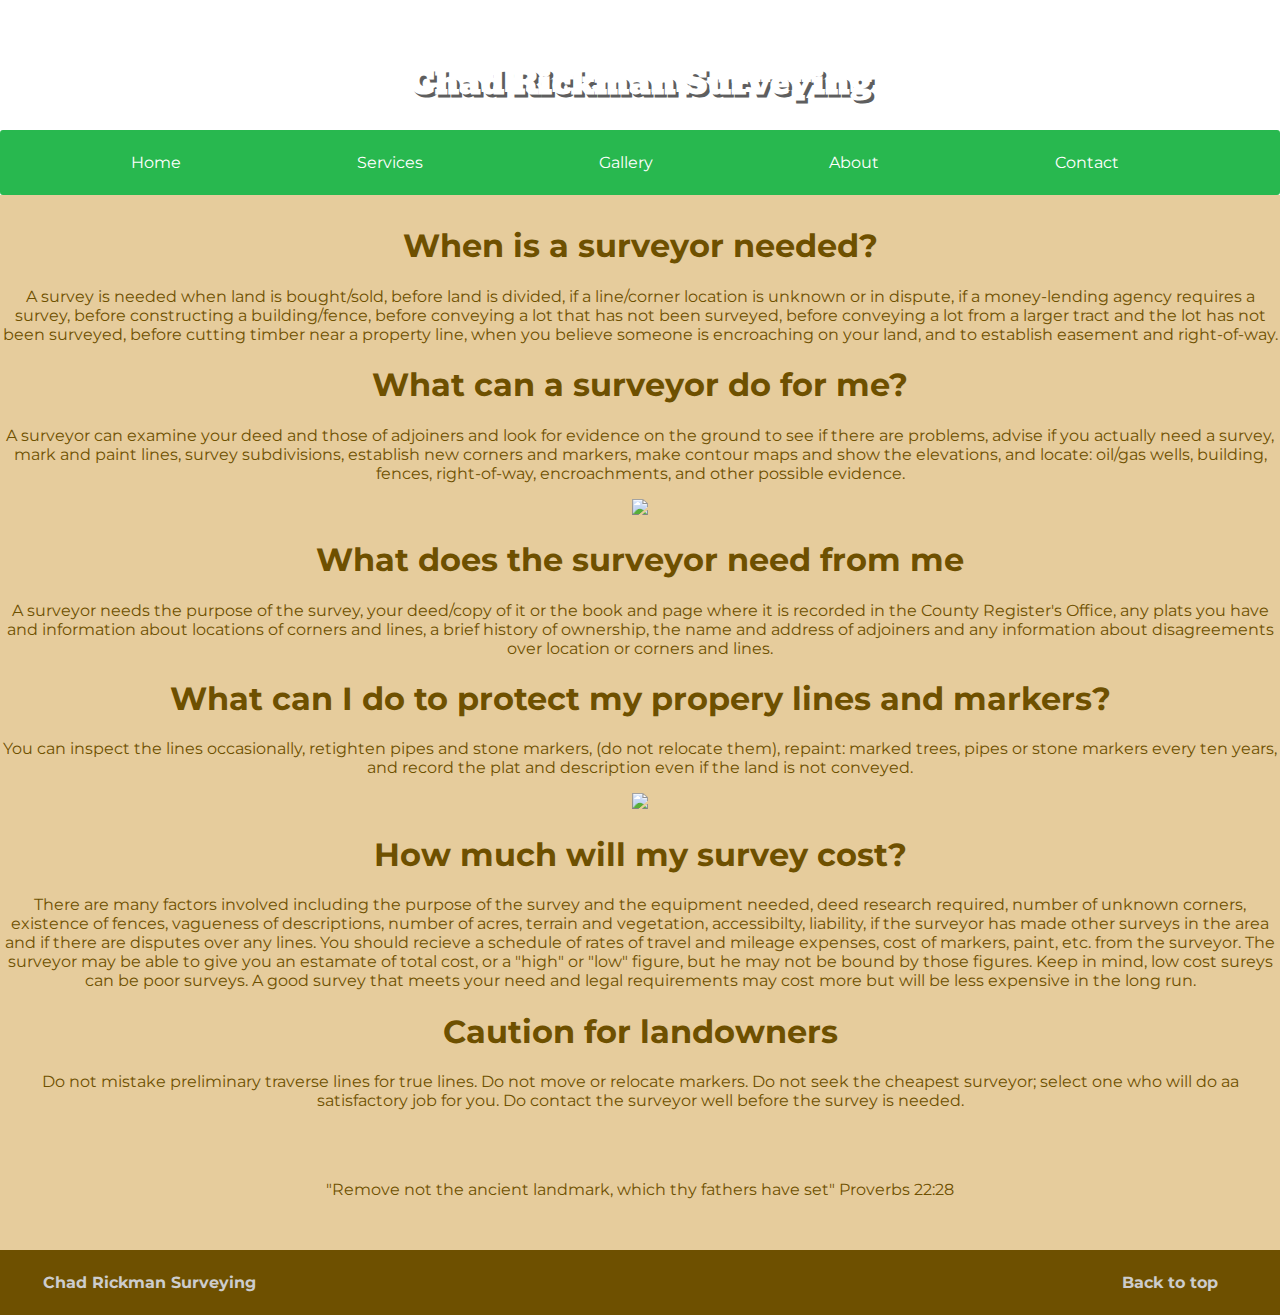
==== project.000557576/_/index.html @ 33713be7 "Add files via upload" ====
<!DOCTYPE html>
<html lang="en">

<head>
  <link rel="stylesheet" href="styles/styles.css">
  <link href="https://fonts.googleapis.com/css2?family=Montserrat:wght@500&display=swap" rel="stylesheet">
  <link href="https://fonts.googleapis.com/css2?family=Bevan&display=swap" rel="stylesheet">

</head>

 <body>
  <div class="head">

    <br>
    <br>

    <h1 class="heading">Chad Rickman Surveying</h1>

    <ul class="navi">
      <li><a class="navigation" href="index.html">Home</a></li>
      <li><a class="navigation" href="services.html">Services</a></li>
      <li><a class="navigation" href="gallery.html">Gallery</a></li>
      <li><a class="navigation" href="about.html">About</a></li>
      <li><a class="navigation" href="contact.html">Contact</a></li>
    </ul>
  </div>

  <div class="body">
   <h1 class="section">When is a surveyor needed?</h1>
  
   <p>A survey is needed when land is bought/sold, before land is divided, if a line/corner location is unknown or in dispute, if a money-lending agency requires a survey, before constructing a building/fence, before conveying a lot that has not been surveyed, before conveying a lot from a larger tract and the lot has not been surveyed, before cutting timber near a property line, when you believe someone is encroaching on your land, and to establish easement and right-of-way.<p>
  
   <h1 class="section">What can a surveyor do for me?</h1>
                
   <p>A surveyor can examine your deed and those of adjoiners and look for evidence on the ground to see if there are problems, advise if you actually need a survey, mark and paint lines, survey subdivisions, establish new corners and markers, make contour maps and show the elevations, and locate: oil/gas wells, building, fences, right-of-way, encroachments, and other possible evidence.<p>
                    
   <img src="https://res.cloudinary.com/dyfasyuiy/image/upload/c_scale,w_246/v1605711764/Rickman%20Surveying/032_rjvb2i.jpg">
                    
   <h1 class="section">What does the surveyor need from me</h1>
                      
   <p>A surveyor needs the purpose of the survey, your deed/copy of it or the book and page where it is recorded in the County Register's Office, any plats you have and information about locations of corners and lines, a brief history of ownership, the name and address of adjoiners and any information about disagreements over location or corners and lines.<p>
                            
   <h1 class="section">What can I do to protect my propery lines and markers?</h1>
                           
   <p>You can inspect the lines occasionally, retighten pipes and stone markers, (do not relocate them), repaint: marked trees, pipes or stone markers every ten years, and record the plat and description even if the land is not conveyed.<p>
  
   <img src="https://res.cloudinary.com/dyfasyuiy/image/upload/c_scale,w_188/v1605712318/Rickman%20Surveying/039_qv4msg.jpg">
                            
   <h1 class="section">How much will my survey cost?</h1>
                              
   <p>There are many factors involved including the purpose of the survey and the equipment needed, deed research required, number of unknown corners, existence of fences, vagueness of descriptions, number of acres, terrain and vegetation, accessibilty, liability, if the surveyor has made other surveys in the area and if there are disputes over any lines. You should recieve a schedule of rates of travel and mileage expenses, cost of markers, paint, etc. from the surveyor. The surveyor may be able to give you an estamate of total cost, or a "high" or "low" figure, but he may not be bound by those figures. Keep in mind, low cost sureys can be poor surveys. A good survey that meets your need and legal requirements may cost more but will be less expensive in the long run.
                              
   <h1 class="section">Caution for landowners</h1>
                              
   <p>Do not mistake preliminary traverse lines for true lines. Do not move or relocate markers. Do not seek the cheapest surveyor; select one who will do aa satisfactory job for you. Do contact the surveyor well before the survey is needed.<p>
  
   <br>
   <br>
  
   <p>"Remove not the ancient landmark, which thy fathers have set" Proverbs 22:28<p>
    
   <br>
    
    <div class="footer">
      
     <table>
      <tr>
       <th><a class="home_select" href="index.html">Chad Rickman Surveying</th>
       <th class="empty_cell"></th>
       <th><a class="top_select" href="index.html">Back to top</th>
      </tr>
  </div>
    
 </body>
</html>
---- project.000557576/_/styles/styles.css ----
body {
  margin: 0px;
}

.head {
  background-image: url("https://res.cloudinary.com/dyfasyuiy/image/upload/c_scale,e_blur:39,w_1295/v1605105493/Rickman%20Surveying/surveying-equipment_ggf50b.jpg");
  background-attachment: fixed;
}

.heading {
  text-align: center;
  font-family: 'Bevan', cursive;
  color: white;
  text-shadow: 3px 3px #5e5e5e;
}

.navi {
  list-style-type: none;
  overflow: hidden;
  background-color: #28b84f;
  border: 3px solid #28b84f;
  border-radius: 3px;
  color: white;
}

.navigation {
  text-decoration: none;
  color: white;
  text-align: center;
  float: left;
  background-color: #28b84f;
  padding: 20px;
  padding-left: 88px;
  padding-right: 88px;
  font-family: 'Montserrat', sans-serif;
}

li, a:hover {
  background-color: #30d95d;
}

.section {
  text-shadow: none;
  color: #6e5000;
  font-family: 'Montserrat', sans-serif;
  text-align: center;
}

.section_begin {
  text-align: center;
  padding: 10px;
  margin-top: -16px;
  background-color: #e6cc9c;
  margin-bottom: -22px;
  overflow: hidden;
}

.services {
  list-style-type: disc;
  background-color: #e6cc9c;
  border: 0px;
}

.body_service {
  background-color: #e6cc9c;
  font-family: 'Montserrat', sans-serif;
  color: #6e5000;
  column-count: 2;
}

.body {
  text-align: center;
  background-color: #e6cc9c;
  font-family: 'Montserrat', sans-serif;
  color: #6e5000;
  margin-top: -16px;
  padding-top: 10px;
}

.service_img {
  text-align: center;
}

.interested {
  border: 3px solid #28b84f;
  border-radius: 3px;
  background-color: #28b84f;
  padding: 20px;
  padding-left: 85px;
  padding-right: 85px;
  color: white;
  text-decoration: none;
}

.service {
  background-color: #e6cc9c;
}

.footer {
  background-color: #6e5000;
  overflow: hidden;
}

.home_select {
  background-color: #6e5000;
  text-decoration: none;
  color: #cccccc;
  text-align: center;
  float: right;
  padding: 20px;
  padding-left: 40px;
  padding-right: 40px;
  font-family: 'Montserrat', sans-serif;
}

.top_select {
  background-color: #6e5000;
  text-decoration: none;
  color: #cccccc;
  text-align: center;
  float: right;
  padding: 20px;
  padding-left: 40px;
  padding-right: 40px;
  font-family: 'Montserrat', sans-serif;
}

.empty_cell{
  padding-left: 390px;
  padding-right: 390px;
  margin-left: auto;
  margin-right: auto;
}

.top_select:hover {
  background-color: #6e5000;
  color: white;
}

.home_select:hover {
  background-color: #6e5000;
  color: white;
}


.portfolio-background{
  background-color:#e6cc9c;
  column-count: 4;
}

.portfolio-pic{
  width: 200px;
  height: auto;
}

.portfolio.html gallery{
  margin: 5px;
  border: 1px solid #ccc;
  float: left;
  width: 180px;
}

.portfolio.html gallery img{
  width: 100;
  height: auto;
}

.portfolio.html gallery hover{
  border: 1px solid #777
}

.contact-card{
  box-sizing: content box;
  width: 100%;
  height: 280px;
  background-color: #e6cc9c;
  text-align: center;
  align-content: center;
  color: #6e5000;
  font-family: 'Montserrat', sans-serif;
}

.contact-card p{
  font-family: 'Montserrat', sans-serif;
  align-content: center;
  color: #6e5000;
}

.about {
  margin-left: 100px;
  margin-right: 100px;
}
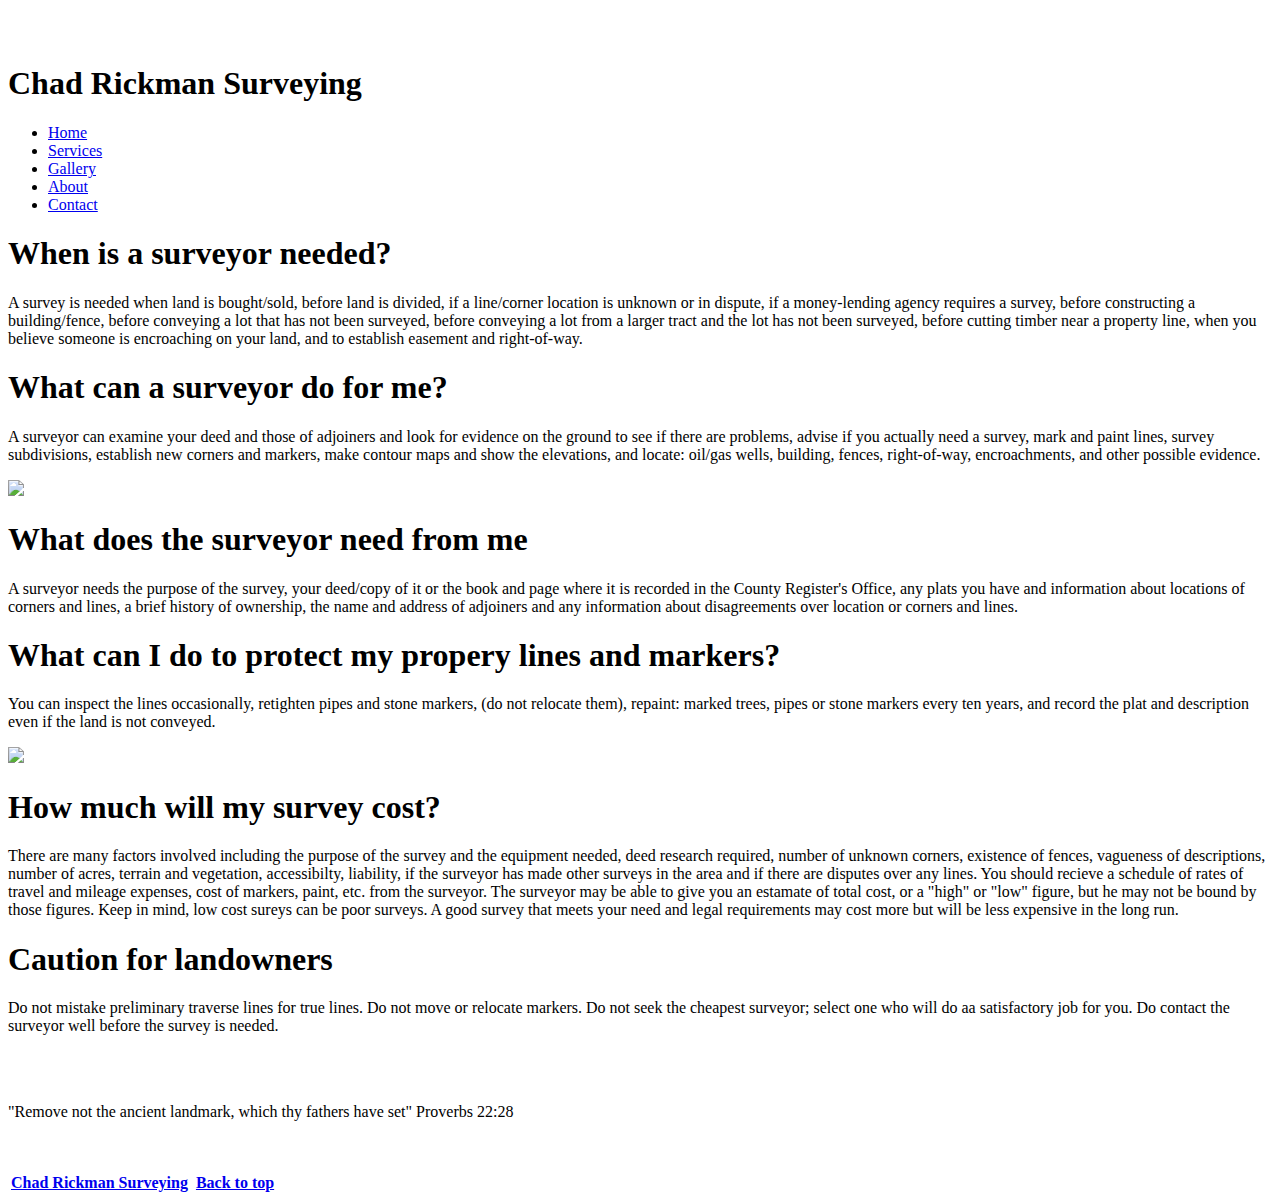
==== commit 998dda39: "Update index.html" ====
--- a/project.000557576/_/index.html
+++ b/project.000557576/_/index.html
@@ -2,7 +2,7 @@
 <html lang="en">
 
 <head>
-  <link rel="stylesheet" href="styles/styles.css">
+  <link rel="stylesheet" href="styles.css">
   <link href="https://fonts.googleapis.com/css2?family=Montserrat:wght@500&display=swap" rel="stylesheet">
   <link href="https://fonts.googleapis.com/css2?family=Bevan&display=swap" rel="stylesheet">
 
@@ -72,4 +72,4 @@
   </div>
     
  </body>
-</html>+</html>
